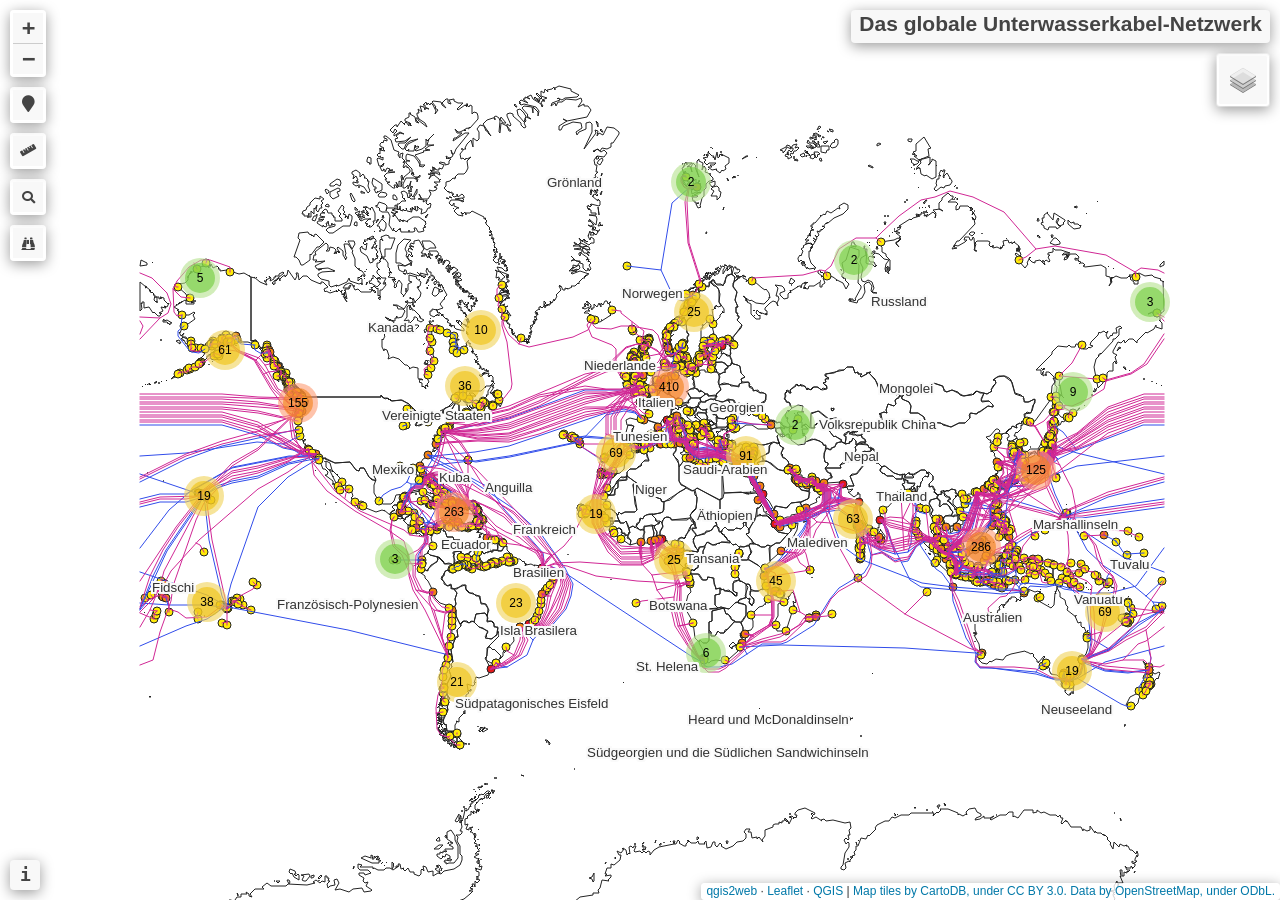
==== maps/mndwi/index.html @ 52f8ce3c "Add files via upload" ====
<!doctype html>
<html lang="en">
    <head>
        <meta charset="utf-8">
        <meta http-equiv="X-UA-Compatible" content="IE=edge">
        <meta name="viewport" content="initial-scale=1,user-scalable=no,maximum-scale=1,width=device-width">
        <meta name="mobile-web-app-capable" content="yes">
        <meta name="apple-mobile-web-app-capable" content="yes">
        <link rel="stylesheet" href="css/leaflet.css">
        <link rel="stylesheet" href="css/L.Control.Layers.Tree.css">
        <link rel="stylesheet" href="css/L.Control.Locate.min.css">
        <link rel="stylesheet" href="css/qgis2web.css">
        <link rel="stylesheet" href="css/fontawesome-all.min.css">
        <link rel="stylesheet" href="css/MarkerCluster.css">
        <link rel="stylesheet" href="css/MarkerCluster.Default.css">
        <link rel="stylesheet" href="css/leaflet-search.css">
        <link rel="stylesheet" href="css/leaflet.photon.css">
        <link rel="stylesheet" href="css/leaflet-measure.css">
        <style>
        html, body, #map {
            width: 100%;
            height: 100%;
            padding: 0;
            margin: 0;
        }
        </style>
        <title>Das globale Unterwasserkabel-Netzwerk</title>
    </head>
    <body>
        <div id="map">
        </div>
        <script src="js/qgis2web_expressions.js"></script>
        <script src="js/leaflet.js"></script>
        <script src="js/L.Control.Layers.Tree.min.js"></script>
        <script src="js/L.Control.Locate.min.js"></script>
        <script src="js/leaflet.rotatedMarker.js"></script>
        <script src="js/leaflet.pattern.js"></script>
        <script src="js/leaflet-hash.js"></script>
        <script src="js/Autolinker.min.js"></script>
        <script src="js/rbush.min.js"></script>
        <script src="js/labelgun.min.js"></script>
        <script src="js/labels.js"></script>
        <script src="js/leaflet.photon.js"></script>
        <script src="js/leaflet-measure.js"></script>
        <script src="js/leaflet.markercluster.js"></script>
        <script src="js/leaflet-search.js"></script>
        <script src="data/LndernachAnzahlderLandepunkte_3.js"></script>
        <script src="data/Lnder_4.js"></script>
        <script src="data/LandepunkteAnzahlderKabel_5.js"></script>
        <script src="data/Unterwasserkabel_6.js"></script>
        <script>
        var highlightLayer;
        function highlightFeature(e) {
            highlightLayer = e.target;

            if (e.target.feature.geometry.type === 'LineString' || e.target.feature.geometry.type === 'MultiLineString') {
              highlightLayer.setStyle({
                color: 'rgba(255, 255, 0, 0.44)',
              });
            } else {
              highlightLayer.setStyle({
                fillColor: 'rgba(255, 255, 0, 0.44)',
                fillOpacity: 1
              });
            }
        }
        var map = L.map('map', {
            zoomControl:false, maxZoom:28, minZoom:1
        }).fitBounds([[-58.7270634284054,-124.9609489321418],[81.36919457433793,116.25626638035823]]);
        var hash = new L.Hash(map);
        map.attributionControl.setPrefix('<a href="https://github.com/tomchadwin/qgis2web" target="_blank">qgis2web</a> &middot; <a href="https://leafletjs.com" title="A JS library for interactive maps">Leaflet</a> &middot; <a href="https://qgis.org">QGIS</a>');
        var autolinker = new Autolinker({truncate: {length: 30, location: 'smart'}});
        // remove popup's row if "visible-with-data"
        function removeEmptyRowsFromPopupContent(content, feature) {
         var tempDiv = document.createElement('div');
         tempDiv.innerHTML = content;
         var rows = tempDiv.querySelectorAll('tr');
         for (var i = 0; i < rows.length; i++) {
             var td = rows[i].querySelector('td.visible-with-data');
             var key = td ? td.id : '';
             if (td && td.classList.contains('visible-with-data') && feature.properties[key] == null) {
                 rows[i].parentNode.removeChild(rows[i]);
             }
         }
         return tempDiv.innerHTML;
        }
        // modify popup if contains media
        function addClassToPopupIfMedia(content, popup) {
            var tempDiv = document.createElement('div');
            tempDiv.innerHTML = content;
            var imgTd = tempDiv.querySelector('td img');
            if (imgTd) {
                var src = imgTd.getAttribute('src');
                if (/\.(jpg|jpeg|png|gif|bmp|webp|avif)$/i.test(src)) {
                    popup._contentNode.classList.add('media');
                    setTimeout(function() {
                        popup.update();
                    }, 10);
                } else if (/\.(mp3|wav|ogg|aac)$/i.test(src)) {
                    var audio = document.createElement('audio');
                    audio.controls = true;
                    audio.src = src;
                    imgTd.parentNode.replaceChild(audio, imgTd);
                    popup._contentNode.classList.add('media');
                    setTimeout(function() {
                        popup.setContent(tempDiv.innerHTML);
                        popup.update();
                    }, 10);
                } else if (/\.(mp4|webm|ogg|mov)$/i.test(src)) {
                    var video = document.createElement('video');
                    video.controls = true;
                    video.src = src;
                    video.style.width = "400px";
                    video.style.height = "300px";
                    video.style.maxHeight = "60vh";
                    video.style.maxWidth = "60vw";
                    imgTd.parentNode.replaceChild(video, imgTd);
                    popup._contentNode.classList.add('media');
                    // Aggiorna il popup quando il video carica i metadati
                    video.addEventListener('loadedmetadata', function() {
                        popup.update();
                    });
                    setTimeout(function() {
                        popup.setContent(tempDiv.innerHTML);
                        popup.update();
                    }, 10);
                } else {
                    popup._contentNode.classList.remove('media');
                }
            } else {
                popup._contentNode.classList.remove('media');
            }
        }
        var title = new L.Control({'position':'topright'});
        title.onAdd = function (map) {
            this._div = L.DomUtil.create('div', 'info');
            this.update();
            return this._div;
        };
        title.update = function () {
            this._div.innerHTML = '<h2>Das globale Unterwasserkabel-Netzwerk</h2>';
        };
        title.addTo(map);
        var abstract = new L.Control({'position':'bottomleft'});
        abstract.onAdd = function (map) {
            this._div = L.DomUtil.create('div',
            'leaflet-control abstract');
            this._div.id = 'abstract'
                this._div.setAttribute("onmouseenter", "abstract.show()");
                this._div.setAttribute("onmouseleave", "abstract.hide()");
                this.hide();
                return this._div;
            };
            abstract.hide = function () {
                this._div.classList.remove("abstractUncollapsed");
                this._div.classList.add("abstract");
                this._div.innerHTML = 'i'
            }
            abstract.show = function () {
                this._div.classList.remove("abstract");
                this._div.classList.add("abstractUncollapsed");
                this._div.innerHTML = 'Interaktive Karte des weltweiten Seekabelnetzes mit Darstellung des Betriebsstatus und der Kapazität der Landungspunkte. Die strategische Bedeutung einzelner Staaten wird durch eine flächendeckende Analyse hervorgehoben, welche die Länder nach der Anzahl ihrer Anlandungspunkte farblich in fünf Klassen unterteilt.';
        };
        abstract.addTo(map);
        var zoomControl = L.control.zoom({
            position: 'topleft'
        }).addTo(map);
        L.control.locate({locateOptions: {maxZoom: 19}}).addTo(map);
        var measureControl = new L.Control.Measure({
            position: 'topleft',
            primaryLengthUnit: 'meters',
            secondaryLengthUnit: 'kilometers',
            primaryAreaUnit: 'sqmeters',
            secondaryAreaUnit: 'hectares'
        });
        measureControl.addTo(map);
        document.getElementsByClassName('leaflet-control-measure-toggle')[0].innerHTML = '';
        document.getElementsByClassName('leaflet-control-measure-toggle')[0].className += ' fas fa-ruler';
        var bounds_group = new L.featureGroup([]);
        function setBounds() {
        }
        map.createPane('pane_ESRISatellite_0');
        map.getPane('pane_ESRISatellite_0').style.zIndex = 400;
        var layer_ESRISatellite_0 = L.tileLayer('https://server.arcgisonline.com/ArcGIS/rest/services/World_Imagery/MapServer/tile/{z}/{y}/{x}', {
            pane: 'pane_ESRISatellite_0',
            opacity: 1.0,
            attribution: '',
            minZoom: 1,
            maxZoom: 28,
            minNativeZoom: 0,
            maxNativeZoom: 20
        });
        layer_ESRISatellite_0;
        map.createPane('pane_DarkMatterretina_1');
        map.getPane('pane_DarkMatterretina_1').style.zIndex = 401;
        var layer_DarkMatterretina_1 = L.tileLayer('https://a.basemaps.cartocdn.com/dark_nolabels/{z}/{x}/{y}@2x.png', {
            pane: 'pane_DarkMatterretina_1',
            opacity: 1.0,
            attribution: '<a href="https://cartodb.com/basemaps/">Map tiles by CartoDB, under CC BY 3.0. Data by OpenStreetMap, under ODbL.</a>',
            minZoom: 1,
            maxZoom: 28,
            minNativeZoom: 0,
            maxNativeZoom: 20
        });
        layer_DarkMatterretina_1;
        map.addLayer(layer_DarkMatterretina_1);
        map.createPane('pane_Voyagerretina_2');
        map.getPane('pane_Voyagerretina_2').style.zIndex = 402;
        var layer_Voyagerretina_2 = L.tileLayer('https://a.basemaps.cartocdn.com/rastertiles/voyager_nolabels/{z}/{x}/{y}@2x.png', {
            pane: 'pane_Voyagerretina_2',
            opacity: 1.0,
            attribution: '',
            minZoom: 1,
            maxZoom: 28,
            minNativeZoom: 0,
            maxNativeZoom: 18
        });
        layer_Voyagerretina_2;
        function pop_LndernachAnzahlderLandepunkte_3(feature, layer) {
            layer.on({
                mouseout: function(e) {
                    for (var i in e.target._eventParents) {
                        if (typeof e.target._eventParents[i].resetStyle === 'function') {
                            e.target._eventParents[i].resetStyle(e.target);
                        }
                    }
                },
                mouseover: highlightFeature,
            });
        }

        function style_LndernachAnzahlderLandepunkte_3_0(feature) {
            if (feature.properties['q2wHide_anzahl_landepunkte'] >= 0.000000 && feature.properties['q2wHide_anzahl_landepunkte'] <= 5.000000 ) {
                return {
                pane: 'pane_LndernachAnzahlderLandepunkte_3',
                opacity: 1,
                color: 'rgba(35,35,35,1.0)',
                dashArray: '',
                lineCap: 'butt',
                lineJoin: 'miter',
                weight: 1.0, 
                fill: true,
                fillOpacity: 1,
                fillColor: 'rgba(241,238,246,1.0)',
                interactive: true,
            }
            }
            if (feature.properties['q2wHide_anzahl_landepunkte'] >= 5.000000 && feature.properties['q2wHide_anzahl_landepunkte'] <= 20.000000 ) {
                return {
                pane: 'pane_LndernachAnzahlderLandepunkte_3',
                opacity: 1,
                color: 'rgba(35,35,35,1.0)',
                dashArray: '',
                lineCap: 'butt',
                lineJoin: 'miter',
                weight: 1.0, 
                fill: true,
                fillOpacity: 1,
                fillColor: 'rgba(215,181,216,1.0)',
                interactive: true,
            }
            }
            if (feature.properties['q2wHide_anzahl_landepunkte'] >= 20.000000 && feature.properties['q2wHide_anzahl_landepunkte'] <= 50.000000 ) {
                return {
                pane: 'pane_LndernachAnzahlderLandepunkte_3',
                opacity: 1,
                color: 'rgba(35,35,35,1.0)',
                dashArray: '',
                lineCap: 'butt',
                lineJoin: 'miter',
                weight: 1.0, 
                fill: true,
                fillOpacity: 1,
                fillColor: 'rgba(223,101,176,1.0)',
                interactive: true,
            }
            }
            if (feature.properties['q2wHide_anzahl_landepunkte'] >= 50.000000 && feature.properties['q2wHide_anzahl_landepunkte'] <= 100.000000 ) {
                return {
                pane: 'pane_LndernachAnzahlderLandepunkte_3',
                opacity: 1,
                color: 'rgba(35,35,35,1.0)',
                dashArray: '',
                lineCap: 'butt',
                lineJoin: 'miter',
                weight: 1.0, 
                fill: true,
                fillOpacity: 1,
                fillColor: 'rgba(221,28,119,1.0)',
                interactive: true,
            }
            }
            if (feature.properties['q2wHide_anzahl_landepunkte'] >= 100.000000 && feature.properties['q2wHide_anzahl_landepunkte'] <= 130.000000 ) {
                return {
                pane: 'pane_LndernachAnzahlderLandepunkte_3',
                opacity: 1,
                color: 'rgba(35,35,35,1.0)',
                dashArray: '',
                lineCap: 'butt',
                lineJoin: 'miter',
                weight: 1.0, 
                fill: true,
                fillOpacity: 1,
                fillColor: 'rgba(152,0,67,1.0)',
                interactive: true,
            }
            }
        }
        map.createPane('pane_LndernachAnzahlderLandepunkte_3');
        map.getPane('pane_LndernachAnzahlderLandepunkte_3').style.zIndex = 403;
        map.getPane('pane_LndernachAnzahlderLandepunkte_3').style['mix-blend-mode'] = 'normal';
        var layer_LndernachAnzahlderLandepunkte_3 = new L.geoJson(json_LndernachAnzahlderLandepunkte_3, {
            attribution: '',
            interactive: true,
            dataVar: 'json_LndernachAnzahlderLandepunkte_3',
            layerName: 'layer_LndernachAnzahlderLandepunkte_3',
            pane: 'pane_LndernachAnzahlderLandepunkte_3',
            onEachFeature: pop_LndernachAnzahlderLandepunkte_3,
            style: style_LndernachAnzahlderLandepunkte_3_0,
        });
        bounds_group.addLayer(layer_LndernachAnzahlderLandepunkte_3);
        function pop_Lnder_4(feature, layer) {
            layer.on({
                mouseout: function(e) {
                    for (var i in e.target._eventParents) {
                        if (typeof e.target._eventParents[i].resetStyle === 'function') {
                            e.target._eventParents[i].resetStyle(e.target);
                        }
                    }
                },
                mouseover: highlightFeature,
            });
            var popupContent = '<table>\
                    <tr>\
                        <th scope="row">Kontinent</th>\
                        <td class="visible-with-data" id="continent">' + (feature.properties['continent'] !== null ? autolinker.link(String(feature.properties['continent']).replace(/'/g, '\'').toLocaleString()) : '') + '</td>\
                    </tr>\
                    <tr>\
                        <th scope="row">Land</th>\
                        <td class="visible-with-data" id="name_de">' + (feature.properties['name_de'] !== null ? autolinker.link(String(feature.properties['name_de']).replace(/'/g, '\'').toLocaleString()) : '') + '</td>\
                    </tr>\
                    <tr>\
                        <th scope="row">Anzahl Landepunkte</th>\
                        <td class="visible-with-data" id="anzahl_landepunkte">' + (feature.properties['anzahl_landepunkte'] !== null ? autolinker.link(String(feature.properties['anzahl_landepunkte']).replace(/'/g, '\'').toLocaleString()) : '') + '</td>\
                    </tr>\
                </table>';
            var content = removeEmptyRowsFromPopupContent(popupContent, feature);
			layer.on('popupopen', function(e) {
				addClassToPopupIfMedia(content, e.popup);
			});
			layer.bindPopup(content, { maxHeight: 400 });
        }

        function style_Lnder_4_0() {
            return {
                pane: 'pane_Lnder_4',
                opacity: 1,
                color: 'rgba(35,35,35,1.0)',
                dashArray: '',
                lineCap: 'butt',
                lineJoin: 'miter',
                weight: 1.0, 
                fillOpacity: 0,
                interactive: true,
            }
        }
        map.createPane('pane_Lnder_4');
        map.getPane('pane_Lnder_4').style.zIndex = 404;
        map.getPane('pane_Lnder_4').style['mix-blend-mode'] = 'normal';
        var layer_Lnder_4 = new L.geoJson(json_Lnder_4, {
            attribution: '',
            interactive: true,
            dataVar: 'json_Lnder_4',
            layerName: 'layer_Lnder_4',
            pane: 'pane_Lnder_4',
            onEachFeature: pop_Lnder_4,
            style: style_Lnder_4_0,
        });
        bounds_group.addLayer(layer_Lnder_4);
        map.addLayer(layer_Lnder_4);
        function pop_LandepunkteAnzahlderKabel_5(feature, layer) {
            layer.on({
                mouseout: function(e) {
                    for (var i in e.target._eventParents) {
                        if (typeof e.target._eventParents[i].resetStyle === 'function') {
                            e.target._eventParents[i].resetStyle(e.target);
                        }
                    }
                },
                mouseover: highlightFeature,
            });
            var popupContent = '<table>\
                    <tr>\
                        <th scope="row">name</th>\
                        <td class="visible-with-data" id="name">' + (feature.properties['name'] !== null ? autolinker.link(String(feature.properties['name']).replace(/'/g, '\'').toLocaleString()) : '') + '</td>\
                    </tr>\
                    <tr>\
                        <th scope="row">cable_count</th>\
                        <td class="visible-with-data" id="cable_count">' + (feature.properties['cable_count'] !== null ? autolinker.link(String(feature.properties['cable_count']).replace(/'/g, '\'').toLocaleString()) : '') + '</td>\
                    </tr>\
                </table>';
            var content = removeEmptyRowsFromPopupContent(popupContent, feature);
			layer.on('popupopen', function(e) {
				addClassToPopupIfMedia(content, e.popup);
			});
			layer.bindPopup(content, { maxHeight: 400 });
        }

        function style_LandepunkteAnzahlderKabel_5_0(feature) {
            if (feature.properties['cable_count'] >= 0.000000 && feature.properties['cable_count'] <= 2.000000 ) {
                return {
                pane: 'pane_LandepunkteAnzahlderKabel_5',
                radius: 4.0,
                opacity: 1,
                color: 'rgba(35,35,35,1.0)',
                dashArray: '',
                lineCap: 'butt',
                lineJoin: 'miter',
                weight: 1,
                fill: true,
                fillOpacity: 1,
                fillColor: 'rgba(255,234,6,1.0)',
                interactive: true,
            }
            }
            if (feature.properties['cable_count'] >= 2.000000 && feature.properties['cable_count'] <= 6.000000 ) {
                return {
                pane: 'pane_LandepunkteAnzahlderKabel_5',
                radius: 4.0,
                opacity: 1,
                color: 'rgba(35,35,35,1.0)',
                dashArray: '',
                lineCap: 'butt',
                lineJoin: 'miter',
                weight: 1,
                fill: true,
                fillOpacity: 1,
                fillColor: 'rgba(241,130,17,1.0)',
                interactive: true,
            }
            }
            if (feature.properties['cable_count'] >= 6.000000 && feature.properties['cable_count'] <= 20.000000 ) {
                return {
                pane: 'pane_LandepunkteAnzahlderKabel_5',
                radius: 4.0,
                opacity: 1,
                color: 'rgba(35,35,35,1.0)',
                dashArray: '',
                lineCap: 'butt',
                lineJoin: 'miter',
                weight: 1,
                fill: true,
                fillOpacity: 1,
                fillColor: 'rgba(227,26,28,1.0)',
                interactive: true,
            }
            }
        }
        map.createPane('pane_LandepunkteAnzahlderKabel_5');
        map.getPane('pane_LandepunkteAnzahlderKabel_5').style.zIndex = 405;
        map.getPane('pane_LandepunkteAnzahlderKabel_5').style['mix-blend-mode'] = 'normal';
        var layer_LandepunkteAnzahlderKabel_5 = new L.geoJson(json_LandepunkteAnzahlderKabel_5, {
            attribution: '',
            interactive: true,
            dataVar: 'json_LandepunkteAnzahlderKabel_5',
            layerName: 'layer_LandepunkteAnzahlderKabel_5',
            pane: 'pane_LandepunkteAnzahlderKabel_5',
            onEachFeature: pop_LandepunkteAnzahlderKabel_5,
            pointToLayer: function (feature, latlng) {
                var context = {
                    feature: feature,
                    variables: {}
                };
                return L.circleMarker(latlng, style_LandepunkteAnzahlderKabel_5_0(feature));
            },
        });
        var cluster_LandepunkteAnzahlderKabel_5 = new L.MarkerClusterGroup({showCoverageOnHover: false,
            spiderfyDistanceMultiplier: 2});
        cluster_LandepunkteAnzahlderKabel_5.addLayer(layer_LandepunkteAnzahlderKabel_5);

        bounds_group.addLayer(layer_LandepunkteAnzahlderKabel_5);
        cluster_LandepunkteAnzahlderKabel_5.addTo(map);
        function pop_Unterwasserkabel_6(feature, layer) {
            layer.on({
                mouseout: function(e) {
                    for (var i in e.target._eventParents) {
                        if (typeof e.target._eventParents[i].resetStyle === 'function') {
                            e.target._eventParents[i].resetStyle(e.target);
                        }
                    }
                },
                mouseover: highlightFeature,
            });
            var popupContent = '<table>\
                    <tr>\
                        <th scope="row">Name</th>\
                        <td class="visible-with-data" id="name">' + (feature.properties['name'] !== null ? autolinker.link(String(feature.properties['name']).replace(/'/g, '\'').toLocaleString()) : '') + '</td>\
                    </tr>\
                    <tr>\
                        <th scope="row">Bild</th>\
                        <td class="visible-with-data" id="bild">' + (feature.properties['bild'] !== null ? autolinker.link(String(feature.properties['bild']).replace(/'/g, '\'').toLocaleString()) : '') + '</td>\
                    </tr>\
                    <tr>\
                        <th scope="row">Bildquelle</th>\
                        <td class="visible-with-data" id="url_bild">' + (feature.properties['url_bild'] !== null ? autolinker.link(String(feature.properties['url_bild']).replace(/'/g, '\'').toLocaleString()) : '') + '</td>\
                    </tr>\
                    <tr>\
                        <th scope="row">Kabellänge (gemessen)</th>\
                        <td class="visible-with-data" id="length_map_sting">' + (feature.properties['length_map_sting'] !== null ? autolinker.link(String(feature.properties['length_map_sting']).replace(/'/g, '\'').toLocaleString()) : '') + '</td>\
                    </tr>\
                    <tr>\
                        <th scope="row">Kabellänge (original)</th>\
                        <td class="visible-with-data" id="cable_length_de">' + (feature.properties['cable_length_de'] !== null ? autolinker.link(String(feature.properties['cable_length_de']).replace(/'/g, '\'').toLocaleString()) : '') + '</td>\
                    </tr>\
                    <tr>\
                        <th scope="row">Status</th>\
                        <td class="visible-with-data" id="status_de">' + (feature.properties['status_de'] !== null ? autolinker.link(String(feature.properties['status_de']).replace(/'/g, '\'').toLocaleString()) : '') + '</td>\
                    </tr>\
                    <tr>\
                        <th scope="row">Jahr</th>\
                        <td class="visible-with-data" id="year_rfs">' + (feature.properties['year_rfs'] !== null ? autolinker.link(String(feature.properties['year_rfs']).replace(/'/g, '\'').toLocaleString()) : '') + '</td>\
                    </tr>\
                </table>';
            var content = removeEmptyRowsFromPopupContent(popupContent, feature);
			layer.on('popupopen', function(e) {
				addClassToPopupIfMedia(content, e.popup);
			});
			layer.bindPopup(content, { maxHeight: 400 });
        }

        function style_Unterwasserkabel_6_0(feature) {
            switch(String(feature.properties['status_de'])) {
                case 'aktiv':
                    return {
                pane: 'pane_Unterwasserkabel_6',
                opacity: 1,
                color: 'rgba(208,38,148,1.0)',
                dashArray: '',
                lineCap: 'square',
                lineJoin: 'bevel',
                weight: 1.0,
                fillOpacity: 0,
                interactive: true,
            }
                    break;
                case 'geplannt':
                    return {
                pane: 'pane_Unterwasserkabel_6',
                opacity: 1,
                color: 'rgba(48,76,234,1.0)',
                dashArray: '',
                lineCap: 'square',
                lineJoin: 'bevel',
                weight: 1.0,
                fillOpacity: 0,
                interactive: true,
            }
                    break;
                case 'nan':
                    return {
                pane: 'pane_Unterwasserkabel_6',
                opacity: 1,
                color: 'rgba(215,185,13,1.0)',
                dashArray: '',
                lineCap: 'square',
                lineJoin: 'bevel',
                weight: 1.0,
                fillOpacity: 0,
                interactive: true,
            }
                    break;
            }
        }
        map.createPane('pane_Unterwasserkabel_6');
        map.getPane('pane_Unterwasserkabel_6').style.zIndex = 406;
        map.getPane('pane_Unterwasserkabel_6').style['mix-blend-mode'] = 'normal';
        var layer_Unterwasserkabel_6 = new L.geoJson(json_Unterwasserkabel_6, {
            attribution: '',
            interactive: true,
            dataVar: 'json_Unterwasserkabel_6',
            layerName: 'layer_Unterwasserkabel_6',
            pane: 'pane_Unterwasserkabel_6',
            onEachFeature: pop_Unterwasserkabel_6,
            style: style_Unterwasserkabel_6_0,
        });
        bounds_group.addLayer(layer_Unterwasserkabel_6);
        map.addLayer(layer_Unterwasserkabel_6);
        const url = {"Nominatim OSM": "https://nominatim.openstreetmap.org/search?format=geojson&addressdetails=1&",
        "France BAN": "https://api-adresse.data.gouv.fr/search/?"}
        var photonControl = L.control.photon({
            url: url["Nominatim OSM"],
            feedbackLabel: '',
            position: 'topleft',
            includePosition: true,
            initial: true,
            // resultsHandler: myHandler,
        }).addTo(map);
        photonControl._container.childNodes[0].style.borderRadius="10px"
        // Create a variable to store the geoJSON data
        var x = null;
        // Create a variable to store the marker
        var marker = null;
        // Add an event listener to the Photon control to create a marker from the returned geoJSON data
        var z = null;
        photonControl.on('selected', function(e) {
            console.log(photonControl.search.resultsContainer);
            if (x != null) {
                map.removeLayer(obj3.marker);
                map.removeLayer(x);
            }
            obj2.gcd = e.choice;
            x = L.geoJSON(obj2.gcd).addTo(map);
            var label = typeof obj2.gcd.properties.label === 'undefined' ? obj2.gcd.properties.display_name : obj2.gcd.properties.label;
            obj3.marker = L.marker(x.getLayers()[0].getLatLng()).bindPopup(label).addTo(map);
            map.setView(x.getLayers()[0].getLatLng(), 17);
            z = typeof e.choice.properties.label === 'undefined'? e.choice.properties.display_name : e.choice.properties.label;
            console.log(e);
            e.target.input.value = z;
        });
        var search = document.getElementsByClassName("leaflet-photon leaflet-control")[0];
        search.classList.add("leaflet-control-search")
        search.style.display = "flex";
        search.style.backgroundColor="rgba(255,255,255,0.5)" 

        // Create the new button element
        var button = document.createElement("div");
        button.id = "gcd-button-control";
        button.className = "gcd-gl-btn fa fa-search search-button";

        // Insert the button at the beginning of the search control
        search.insertBefore(button, search.firstChild);
        last = search.lastChild;
        last.style.display = "none";
        button.addEventListener("click", function (e) {
            if (last.style.display === "none") {
                last.style.display = "block";
            } else {
                last.style.display = "none";
            }
        });
        var overlaysTree = [
            {label: 'Unterwasserkabel<br /><table><tr><td style="text-align: center;"><img src="legend/Unterwasserkabel_6_aktiv0.png" /></td><td>aktiv</td></tr><tr><td style="text-align: center;"><img src="legend/Unterwasserkabel_6_geplannt1.png" /></td><td>geplannt</td></tr><tr><td style="text-align: center;"><img src="legend/Unterwasserkabel_6_nan2.png" /></td><td>nan</td></tr></table>', layer: layer_Unterwasserkabel_6},
            {label: 'Landepunkte (Anzahl der Kabel)<br /><table><tr><td style="text-align: center;"><img src="legend/LandepunkteAnzahlderKabel_5_020.png" /></td><td>0 - 2</td></tr><tr><td style="text-align: center;"><img src="legend/LandepunkteAnzahlderKabel_5_261.png" /></td><td>2 - 6</td></tr><tr><td style="text-align: center;"><img src="legend/LandepunkteAnzahlderKabel_5_6202.png" /></td><td>6 - 20</td></tr></table>', layer: cluster_LandepunkteAnzahlderKabel_5},
            {label: '<img src="legend/Lnder_4.png" /> Länder', layer: layer_Lnder_4},
            {label: 'Länder nach Anzahl der Landepunkte<br /><table><tr><td style="text-align: center;"><img src="legend/LndernachAnzahlderLandepunkte_3_050.png" /></td><td>0 - 5</td></tr><tr><td style="text-align: center;"><img src="legend/LndernachAnzahlderLandepunkte_3_5201.png" /></td><td>5 - 20</td></tr><tr><td style="text-align: center;"><img src="legend/LndernachAnzahlderLandepunkte_3_20502.png" /></td><td>20 - 50</td></tr><tr><td style="text-align: center;"><img src="legend/LndernachAnzahlderLandepunkte_3_501003.png" /></td><td>50 - 100</td></tr><tr><td style="text-align: center;"><img src="legend/LndernachAnzahlderLandepunkte_3_1001304.png" /></td><td>100 - 130</td></tr></table>', layer: layer_LndernachAnzahlderLandepunkte_3},
        {label: '<b>Basemaps</b>',  selectAllCheckbox: true, children: [
            {label: "Voyager (retina)", layer: layer_Voyagerretina_2, radioGroup: 'bm' },
            {label: "Dark Matter (retina)", layer: layer_DarkMatterretina_1, radioGroup: 'bm' },
            {label: "ESRI Satellite", layer: layer_ESRISatellite_0, radioGroup: 'bm' },]},]
        var lay = L.control.layers.tree(null, overlaysTree,{
            //namedToggle: true,
            //selectorBack: false,
            //closedSymbol: '&#8862; &#x1f5c0;',
            //openedSymbol: '&#8863; &#x1f5c1;',
            //collapseAll: 'Collapse all',
            //expandAll: 'Expand all',
            collapsed: true,
        });
        lay.addTo(map);
        setBounds();
        var i = 0;
        layer_Lnder_4.eachLayer(function(layer) {
            var context = {
                feature: layer.feature,
                variables: {}
            };
            layer.bindTooltip((layer.feature.properties['name_de'] !== null?String('<div style="color: #323232; font-size: 10pt; font-family: \'Open Sans\', sans-serif;">' + layer.feature.properties['name_de']) + '</div>':''), {permanent: true, offset: [-0, -16], className: 'css_Lnder_4'});
            labels.push(layer);
            totalMarkers += 1;
              layer.added = true;
              addLabel(layer, i);
              i++;
        });
        map.addControl(new L.Control.Search({
            layer: layer_LandepunkteAnzahlderKabel_5,
            initial: false,
            hideMarkerOnCollapse: true,
            propertyName: 'name'}));
        if (typeof url === 'undefined') {
            document.getElementsByClassName('search-button')[0].className += ' fa fa-binoculars';
        } else {
            document.getElementsByClassName('search-button')[1].className += ' fa fa-binoculars';
        }
        resetLabels([layer_LndernachAnzahlderLandepunkte_3,layer_Lnder_4]);
        map.on("zoomend", function(){
            resetLabels([layer_LndernachAnzahlderLandepunkte_3,layer_Lnder_4]);
        });
        map.on("layeradd", function(){
            resetLabels([layer_LndernachAnzahlderLandepunkte_3,layer_Lnder_4]);
        });
        map.on("layerremove", function(){
            resetLabels([layer_LndernachAnzahlderLandepunkte_3,layer_Lnder_4]);
        });
        </script>        
    </body>
</html>
---- maps/mndwi/css/L.Control.Layers.Tree.css ----
.leaflet-control-layers-toggle.leaflet-layerstree-named-toggle {
    margin: 2px 5px;
    width: auto;
    height: auto;
    background-image: none;
}

.leaflet-control-layers-list{
	font: 13px / 1.7 "Helvetica Neue", Arial, Helvetica, sans-serif;
}

.leaflet-layerstree-node {
}

.leaflet-layerstree-header input{
    margin-left: 0px;
}


.leaflet-layerstree-header {
}

.leaflet-layerstree-header-pointer {
    cursor: pointer;
}

.leaflet-layerstree-header label {
    display: inline-block;
    cursor: pointer;
}

.leaflet-layerstree-header-label {
}

.leaflet-layerstree-header-name {
	padding-left: 2px;
}

.leaflet-layerstree-header-space {
}

.leaflet-layerstree-children {
    padding-left: 20px;
}

.leaflet-layerstree-children-nopad {
    padding-left: 0px;
}

.leaflet-layerstree-closed {
}

.leaflet-layerstree-opened {
}

.leaflet-layerstree-hide {
    display: none;
}

.leaflet-layerstree-nevershow {
    display: none;
}

.leaflet-layerstree-expand-collapse {
    cursor: pointer;
}
---- maps/mndwi/css/L.Control.Locate.min.css ----
.leaflet-control-locate a{font-size:1.4em;color:#444}.leaflet-control-locate.active a{color:#2074B6}.leaflet-control-locate.active.following a{color:#FC8428}
/*# sourceMappingURL=L.Control.Locate.min.css.map */
---- maps/mndwi/css/qgis2web.css ----
#map {
            background-color: #ffffff
        }
        html, body, #map {
			overflow: hidden;
        }
        .col9{
			height: 100%!important;
		}
		.col3{
			height: 100%;
			overflow: auto;
		}
        .info {
            padding: 6px 8px;
            font: 14px/16px Arial, Helvetica, sans-serif;
            background-color:#f8f8f8 !important;
            color: #444444 !important;
            box-shadow: 0 0 15px rgba(0,0,0,0.2);
            border-radius: 5px;
        }
        .info h2 {
            margin: 0 0 5px;
        }
        .leaflet-container {
            background: #fff;
            padding-right: 10px;
        }
        .leaflet-popup-scrolled {
            border-bottom: unset!important;
            border-top: unset!important;
        }
        .leaflet-popup-content{
            max-height: 70vh;
            max-width: 70vw;
        }
        .leaflet-popup-content.media{
            width: auto!important;
            height: auto!important;
            overflow: auto;
        }
        .leaflet-popup-content th {
            text-align: left;
            vertical-align: top;
            min-width: 75px;
        }
        .leaflet-popup-content td {
            min-width: 75px;
        }
        .leaflet-popup-content td img {
            max-height: 60vh;
            max-width: 60vw;
        }

        .leaflet-tooltip {
            background: none;
            box-shadow: none;
            border: none;
        }
        .leaflet-tooltip-left:before, .leaflet-tooltip-right:before {
            border: 0px;
        }
        }
        .fa, .leaflet-container, a {
            color: #444444 !important;
        }
        .leaflet-control-zoom-in, .leaflet-control-zoom-out,
        .leaflet-control-locate a,
        .leaflet-touch .leaflet-control-geocoder-icon,
        .leaflet-control-search .search-button,
         .leaflet-control-measure {
            background-color: #f8f8f8 !important;
            border-radius: 0px !important;
            color: #444444 !important;
        }
        .abstract {
            font: bold 18px 'Lucida Console', Monaco, monospace;
            text-indent: 1px;
            background-color: #f8f8f8 !important;
            width: 30px !important;
            color: #444444 !important;
            height: 30px !important;
            text-align: center !important;
            line-height: 30px !important;
        }
        .abstractUncollapsed {
            padding: 6px 8px;
            font: 12px/1.5 "Helvetica Neue", Arial, Helvetica, sans-serif;
            background-color:#f8f8f8 !important;
            color: #444444 !important;
            box-shadow: 0 0 15px rgba(0,0,0,0.2);
            border-radius: 5px;
            max-width: 40%;
        }
        .leaflet-control {
            box-shadow: 0 3px 14px rgba(0, 0, 0, 0.4)!important;
            border-radius: 4px;
        }
        .leaflet-touch .leaflet-control-layers,
        .leaflet-touch .leaflet-bar,
        .leaflet-control-search,
        .leaflet-control-measure {
            border: 3px solid rgba(255,255,255,.4) !important;
        }
        .leaflet-control-attribution a {
            color: #0078A8 !important;
        }
        .leaflet-control-scale-line {
            border: 2px solid #f8f8f8 !important;
            border-top: none !important;
            color: black !important;
        }
        .leaflet-control-search .search-button {
            width: 30px !important;
            height: 30px !important;
            font-size: 13px !important;
            text-align: center !important;
            cursor: pointer;
        }
        .search-button.fa.fa-binoculars{
            display: flex;
            justify-content: center;
            align-items: center;
        }
        .leaflet-control-measure .leaflet-control {
            width: 30px !important;
            height: 30px !important;
        }
        .leaflet-container .leaflet-control-search{
            background: none !important;
        }
        .leaflet-control-search .search-input {
            margin: 0px 0px 0px 0px !important;
            height: 30px !important;
        }
        .leaflet-control-measure {
            background: none!important;
            border-radius: 4px !important;
        }
        .leaflet-control-measure .leaflet-control-measure-interaction {
            background-color: #f8f8f8 !important;
        }
        .leaflet-touch .leaflet-control-measure
        .leaflet-control-measure-toggle,
        .leaflet-touch .leaflet-control-measure
        .leaflet-control-measure-toggle:hover {
            width: 30px !important;
            height: 30px !important;
            border-radius: 0px !important;
            background-color: #f8f8f8 !important;
            color: #444444 !important;
            font-size: 13px;
            line-height: 30px;
            text-align: center;
            text-indent: 0%;
        }
        .leaflet-control-layers {
			padding: 2px;
			display: flex;
			flex-direction: column;
			align-items: flex-end;
            background-color: #f8f8f8 !important;
            color: #444444 !important;

		}
        .leaflet-control-layers-expanded {
			padding-left: 6px;
		}	
        .leaflet-control-layers-expanded .leaflet-control-layers-toggle {
            display: block;
            background-image: none;
			text-decoration: none;
            margin-bottom: 3px;
        }
        .leaflet-control-layers-expanded .leaflet-control-layers-toggle::after {
            content: '»';
            font-size: x-large;
            color: #444444 !important;
            display: flex;
            align-items: center;
            justify-content: center;
            width: 100%;
            height: 100%;
            text-align: center;
        }
        .leaflet-overlay-pane {
            z-index: 550;
        }
        .leaflet-popup-pane {
            z-index: 700;
        }
        #gcd-button-control {
            display: flex;
            justify-content: center;
            align-items: center;
        }
        .leaflet-control-layers-expanded .leaflet-control-layers-toggle {
            display: none;
        }
        .css_Lnder_4 {
            text-shadow: -2px -2px 0 #fafafa,
                -2px -1px 0 #fafafa,
                -2px 0px 0 #fafafa,
                -2px 1px 0 #fafafa,
                -2px 2px 0 #fafafa,
                -1px -2px 0 #fafafa,
                -1px -1px 0 #fafafa,
                -1px 0px 0 #fafafa,
                -1px 1px 0 #fafafa,
                -1px 2px 0 #fafafa,
                0px -2px 0 #fafafa,
                0px -1px 0 #fafafa,
                0px 1px 0 #fafafa,
                0px 2px 0 #fafafa,
                1px -2px 0 #fafafa,
                1px -1px 0 #fafafa,
                1px 0px 0 #fafafa,
                1px 1px 0 #fafafa,
                1px 2px 0 #fafafa,
                2px -2px 0 #fafafa,
                2px -1px 0 #fafafa,
                2px 0px 0 #fafafa,
                2px 1px 0 #fafafa,
                2px 2px 0 #fafafa;
        }
---- maps/mndwi/css/MarkerCluster.css ----
.leaflet-cluster-anim .leaflet-marker-icon, .leaflet-cluster-anim .leaflet-marker-shadow {
	-webkit-transition: -webkit-transform 0.3s ease-out, opacity 0.3s ease-in;
	-moz-transition: -moz-transform 0.3s ease-out, opacity 0.3s ease-in;
	-o-transition: -o-transform 0.3s ease-out, opacity 0.3s ease-in;
	transition: transform 0.3s ease-out, opacity 0.3s ease-in;
}

.leaflet-cluster-spider-leg {
	/* stroke-dashoffset (duration and function) should match with leaflet-marker-icon transform in order to track it exactly */
	-webkit-transition: -webkit-stroke-dashoffset 0.3s ease-out, -webkit-stroke-opacity 0.3s ease-in;
	-moz-transition: -moz-stroke-dashoffset 0.3s ease-out, -moz-stroke-opacity 0.3s ease-in;
	-o-transition: -o-stroke-dashoffset 0.3s ease-out, -o-stroke-opacity 0.3s ease-in;
	transition: stroke-dashoffset 0.3s ease-out, stroke-opacity 0.3s ease-in;
}
---- maps/mndwi/css/MarkerCluster.Default.css ----
.marker-cluster-small {
	background-color: rgba(181, 226, 140, 0.6);
	}
.marker-cluster-small div {
	background-color: rgba(110, 204, 57, 0.6);
	}

.marker-cluster-medium {
	background-color: rgba(241, 211, 87, 0.6);
	}
.marker-cluster-medium div {
	background-color: rgba(240, 194, 12, 0.6);
	}

.marker-cluster-large {
	background-color: rgba(253, 156, 115, 0.6);
	}
.marker-cluster-large div {
	background-color: rgba(241, 128, 23, 0.6);
	}

	/* IE 6-8 fallback colors */
.leaflet-oldie .marker-cluster-small {
	background-color: rgb(181, 226, 140);
	}
.leaflet-oldie .marker-cluster-small div {
	background-color: rgb(110, 204, 57);
	}

.leaflet-oldie .marker-cluster-medium {
	background-color: rgb(241, 211, 87);
	}
.leaflet-oldie .marker-cluster-medium div {
	background-color: rgb(240, 194, 12);
	}

.leaflet-oldie .marker-cluster-large {
	background-color: rgb(253, 156, 115);
	}
.leaflet-oldie .marker-cluster-large div {
	background-color: rgb(241, 128, 23);
}

.marker-cluster {
	background-clip: padding-box;
	border-radius: 20px;
	}
.marker-cluster div {
	width: 30px;
	height: 30px;
	margin-left: 5px;
	margin-top: 5px;

	text-align: center;
	border-radius: 15px;
	font: 12px "Helvetica Neue", Arial, Helvetica, sans-serif;
	}
.marker-cluster span {
	line-height: 30px;
	}
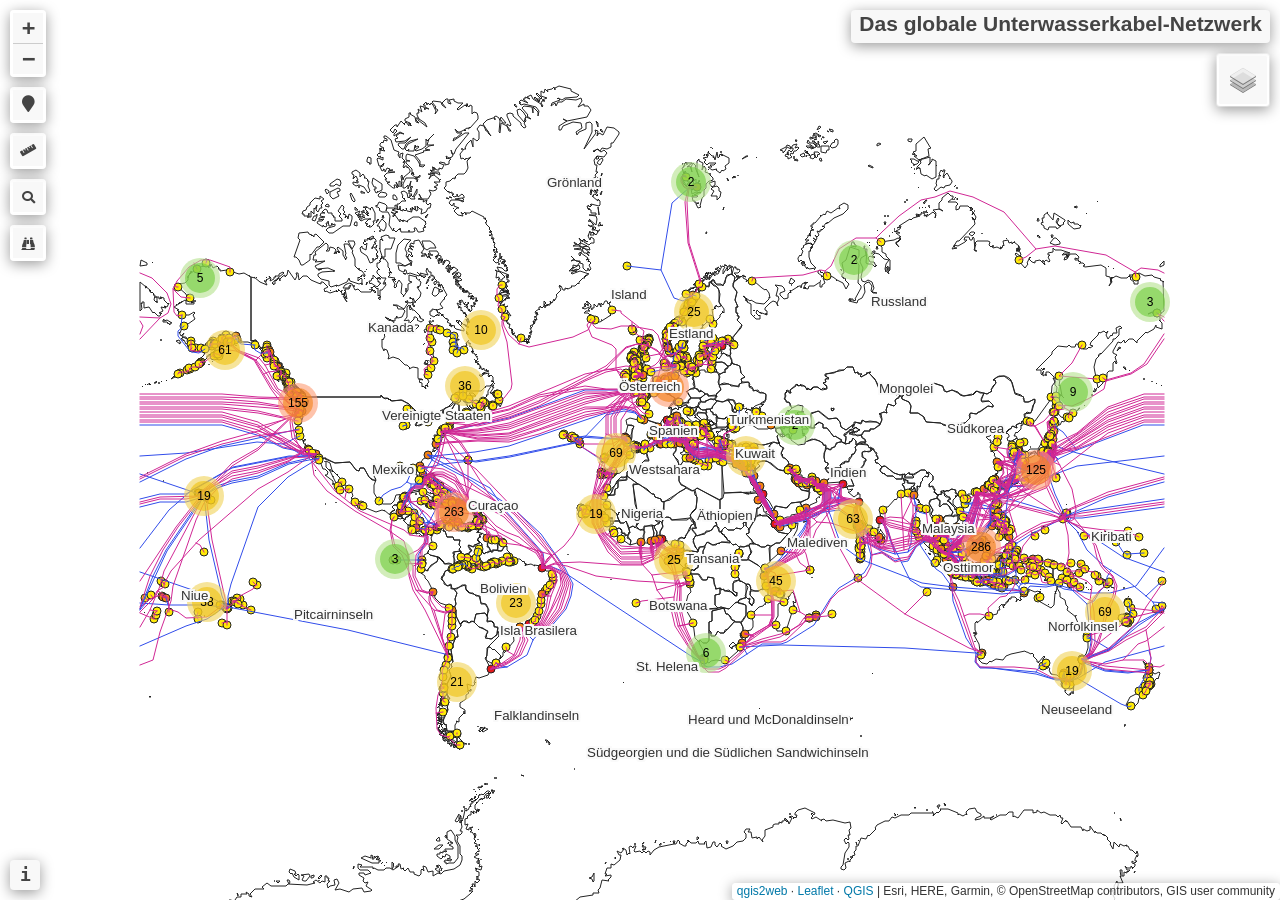
==== commit 02a204f0: "Update basemap layers to use Esri services" ====
--- a/maps/mndwi/index.html
+++ b/maps/mndwi/index.html
@@ -193,27 +193,27 @@
         layer_ESRISatellite_0;
         map.createPane('pane_DarkMatterretina_1');
         map.getPane('pane_DarkMatterretina_1').style.zIndex = 401;
-        var layer_DarkMatterretina_1 = L.tileLayer('https://a.basemaps.cartocdn.com/dark_nolabels/{z}/{x}/{y}@2x.png', {
+        var layer_DarkMatterretina_1 = L.tileLayer('https://server.arcgisonline.com/ArcGIS/rest/services/Canvas/World_Dark_Gray_Base/MapServer/tile/{z}/{y}/{x}', {
             pane: 'pane_DarkMatterretina_1',
             opacity: 1.0,
-            attribution: '<a href="https://cartodb.com/basemaps/">Map tiles by CartoDB, under CC BY 3.0. Data by OpenStreetMap, under ODbL.</a>',
+            attribution: 'Esri, HERE, Garmin, &copy; OpenStreetMap contributors, GIS user community',
             minZoom: 1,
             maxZoom: 28,
             minNativeZoom: 0,
-            maxNativeZoom: 20
+            maxNativeZoom: 16
         });
         layer_DarkMatterretina_1;
         map.addLayer(layer_DarkMatterretina_1);
         map.createPane('pane_Voyagerretina_2');
         map.getPane('pane_Voyagerretina_2').style.zIndex = 402;
-        var layer_Voyagerretina_2 = L.tileLayer('https://a.basemaps.cartocdn.com/rastertiles/voyager_nolabels/{z}/{x}/{y}@2x.png', {
+        var layer_Voyagerretina_2 = L.tileLayer('https://server.arcgisonline.com/ArcGIS/rest/services/Canvas/World_Light_Gray_Base/MapServer/tile/{z}/{y}/{x}', {
             pane: 'pane_Voyagerretina_2',
             opacity: 1.0,
-            attribution: '',
+            attribution: 'Esri, HERE, Garmin, &copy; OpenStreetMap contributors, GIS user community',
             minZoom: 1,
             maxZoom: 28,
             minNativeZoom: 0,
-            maxNativeZoom: 18
+            maxNativeZoom: 16
         });
         layer_Voyagerretina_2;
         function pop_LndernachAnzahlderLandepunkte_3(feature, layer) {
@@ -644,8 +644,8 @@
             {label: '<img src="legend/Lnder_4.png" /> Länder', layer: layer_Lnder_4},
             {label: 'Länder nach Anzahl der Landepunkte<br /><table><tr><td style="text-align: center;"><img src="legend/LndernachAnzahlderLandepunkte_3_050.png" /></td><td>0 - 5</td></tr><tr><td style="text-align: center;"><img src="legend/LndernachAnzahlderLandepunkte_3_5201.png" /></td><td>5 - 20</td></tr><tr><td style="text-align: center;"><img src="legend/LndernachAnzahlderLandepunkte_3_20502.png" /></td><td>20 - 50</td></tr><tr><td style="text-align: center;"><img src="legend/LndernachAnzahlderLandepunkte_3_501003.png" /></td><td>50 - 100</td></tr><tr><td style="text-align: center;"><img src="legend/LndernachAnzahlderLandepunkte_3_1001304.png" /></td><td>100 - 130</td></tr></table>', layer: layer_LndernachAnzahlderLandepunkte_3},
         {label: '<b>Basemaps</b>',  selectAllCheckbox: true, children: [
-            {label: "Voyager (retina)", layer: layer_Voyagerretina_2, radioGroup: 'bm' },
-            {label: "Dark Matter (retina)", layer: layer_DarkMatterretina_1, radioGroup: 'bm' },
+            {label: "Hell (Esri Light Gray)", layer: layer_Voyagerretina_2, radioGroup: 'bm' },
+            {label: "Dunkel (Esri Dark Gray)", layer: layer_DarkMatterretina_1, radioGroup: 'bm' },
             {label: "ESRI Satellite", layer: layer_ESRISatellite_0, radioGroup: 'bm' },]},]
         var lay = L.control.layers.tree(null, overlaysTree,{
             //namedToggle: true,
